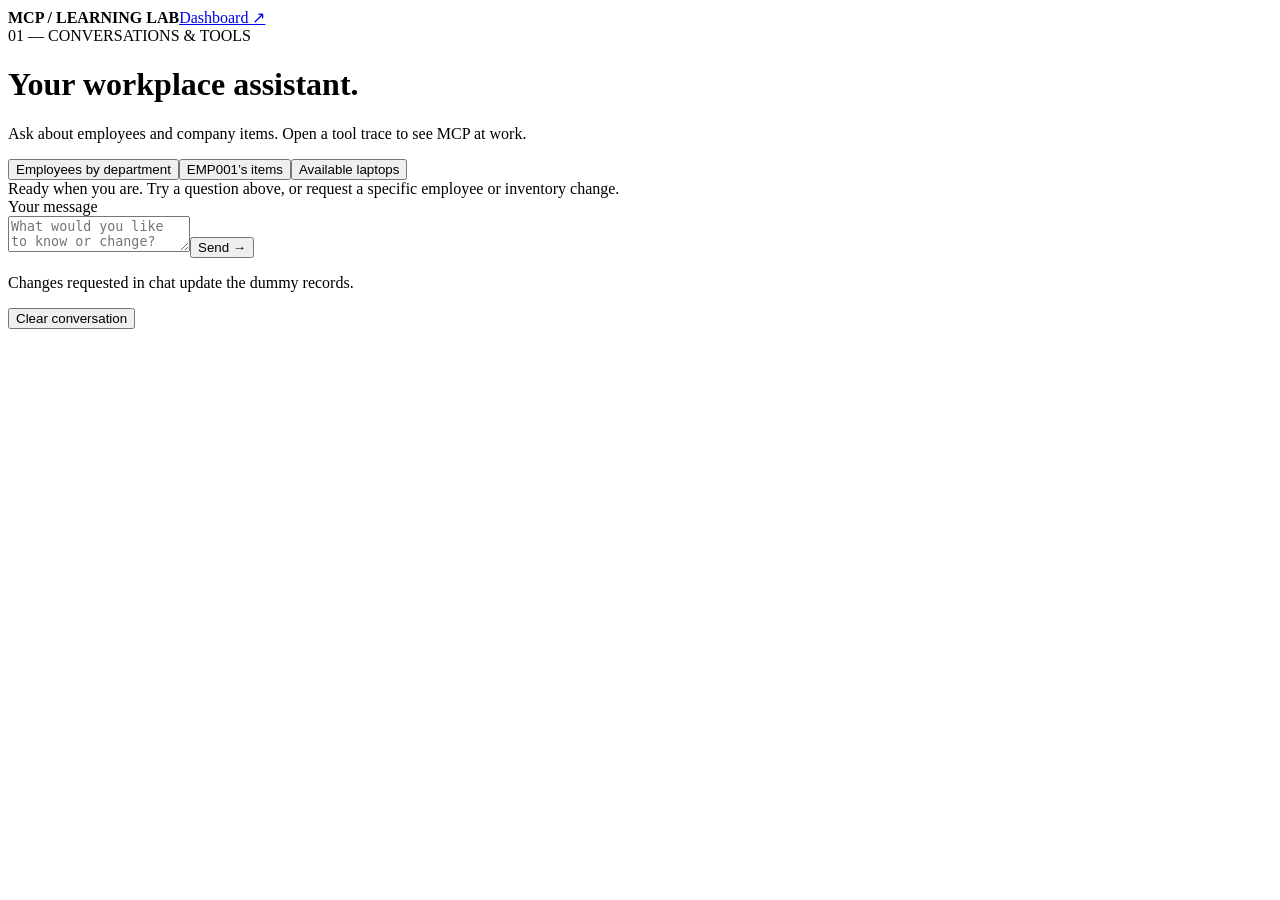
==== AI_chat_assistant/templates/index.html @ 0b97f5d4 "MCP project for learning" ====
<!doctype html>
<html lang="en">
  <head>
    <meta charset="utf-8" />
    <meta name="viewport" content="width=device-width,initial-scale=1" />
    <title>MCP Learning Chat</title>
    <link rel="stylesheet" href="/static/style.css" />
    <script src="/static/chat.js" defer></script>
  </head>
  <body>
    <main>
      <nav>
        <strong>MCP / LEARNING LAB</strong
        ><a href="http://127.0.0.1:8005">Dashboard ↗</a>
      </nav>
      <header>
        <span class="eyebrow">01 — CONVERSATIONS & TOOLS</span>
        <h1>Your workplace assistant.</h1>
        <p>
          Ask about employees and company items. Open a tool trace to see MCP at
          work.
        </p>
      </header>
      <div class="examples">
        <button type="button" data-prompt="Show employee counts by department.">
          Employees by department</button
        ><button type="button" data-prompt="What items are assigned to EMP001?">
          EMP001’s items</button
        ><button type="button" data-prompt="List available laptops.">
          Available laptops
        </button>
      </div>
      <section id="messages" aria-live="polite" aria-label="Conversation">
        <article class="message assistant">
          Ready when you are. Try a question above, or request a specific
          employee or inventory change.
        </article>
      </section>
      <form id="chat-form">
        <label for="message">Your message</label>
        <div class="input-row">
          <textarea
            id="message"
            required
            maxlength="4000"
            rows="2"
            placeholder="What would you like to know or change?"
          ></textarea
          ><button class="primary" id="send" type="submit">Send →</button>
        </div>
      </form>
      <div class="footer-row">
        <p id="status" role="status">
          Changes requested in chat update the dummy records.
        </p>
        <button id="clear" class="quiet" type="button">
          Clear conversation
        </button>
      </div>
    </main>
  </body>
</html>
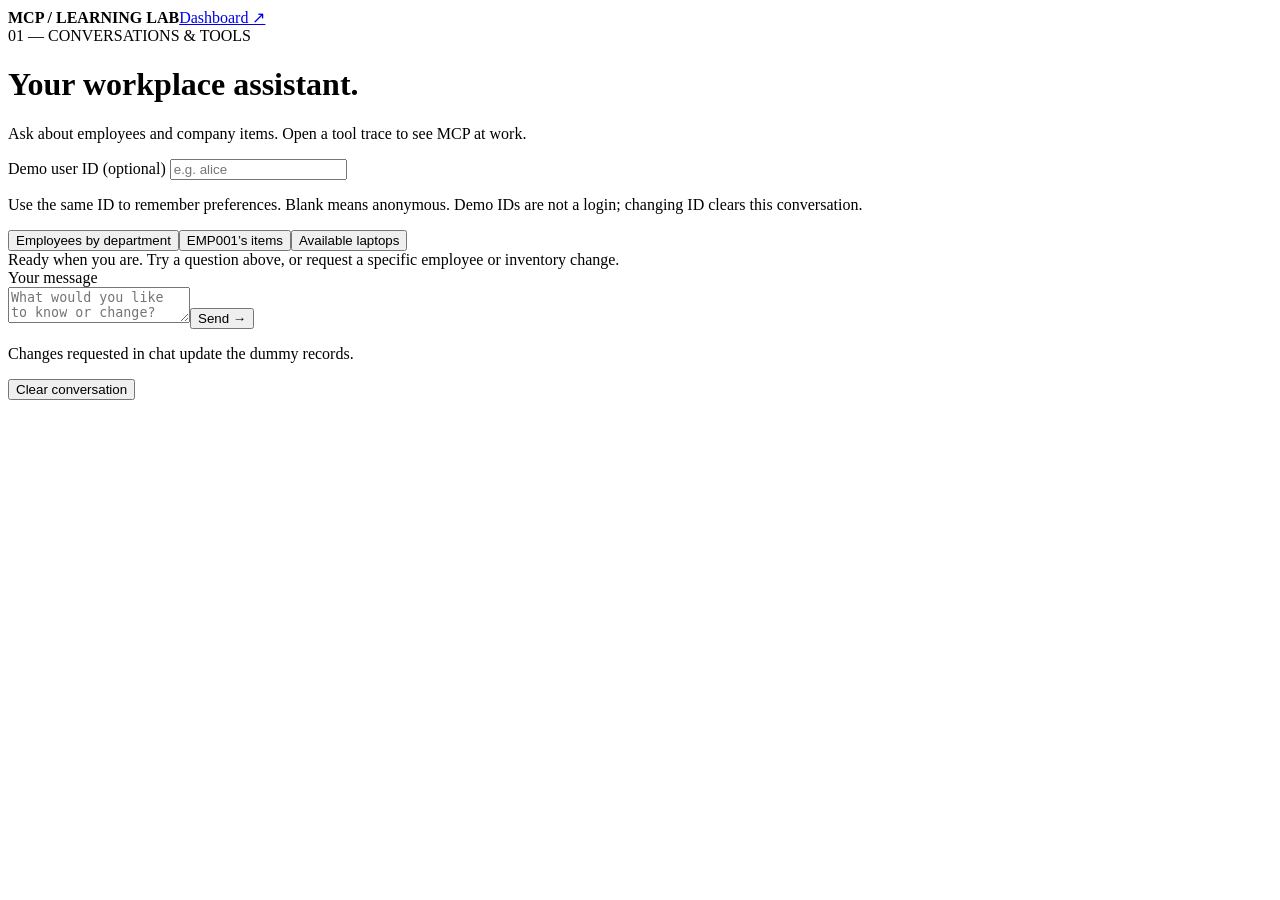
==== commit 9d809e34: "added steamlit UI, Memory and MCP stats. Also has lecture notes" ====
--- a/AI_chat_assistant/templates/index.html
+++ b/AI_chat_assistant/templates/index.html
@@ -21,6 +21,9 @@
           work.
         </p>
       </header>
+      <label for="demo-user">Demo user ID (optional)</label>
+      <input id="demo-user" type="text" maxlength="50" placeholder="e.g. alice" aria-describedby="profile-help" />
+      <p id="profile-help">Use the same ID to remember preferences. Blank means anonymous. Demo IDs are not a login; changing ID clears this conversation.</p>
       <div class="examples">
         <button type="button" data-prompt="Show employee counts by department.">
           Employees by department</button
